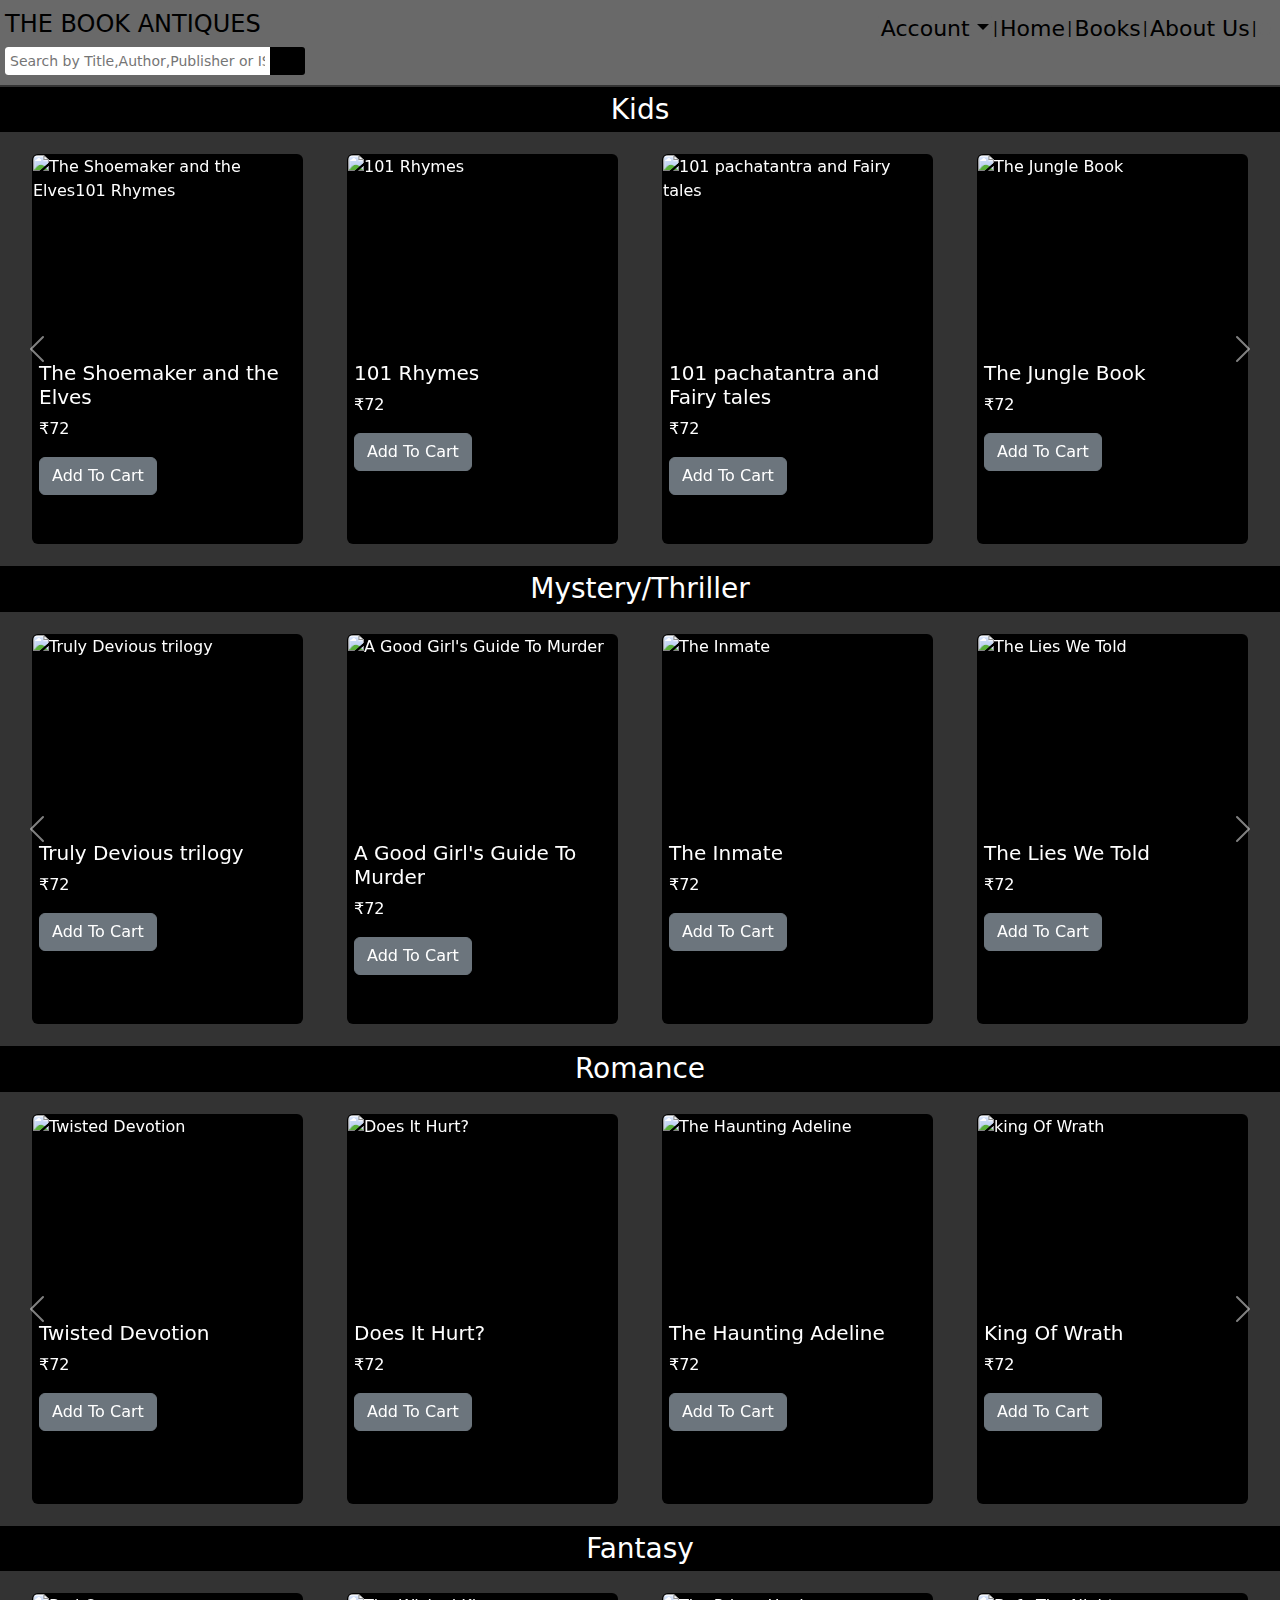
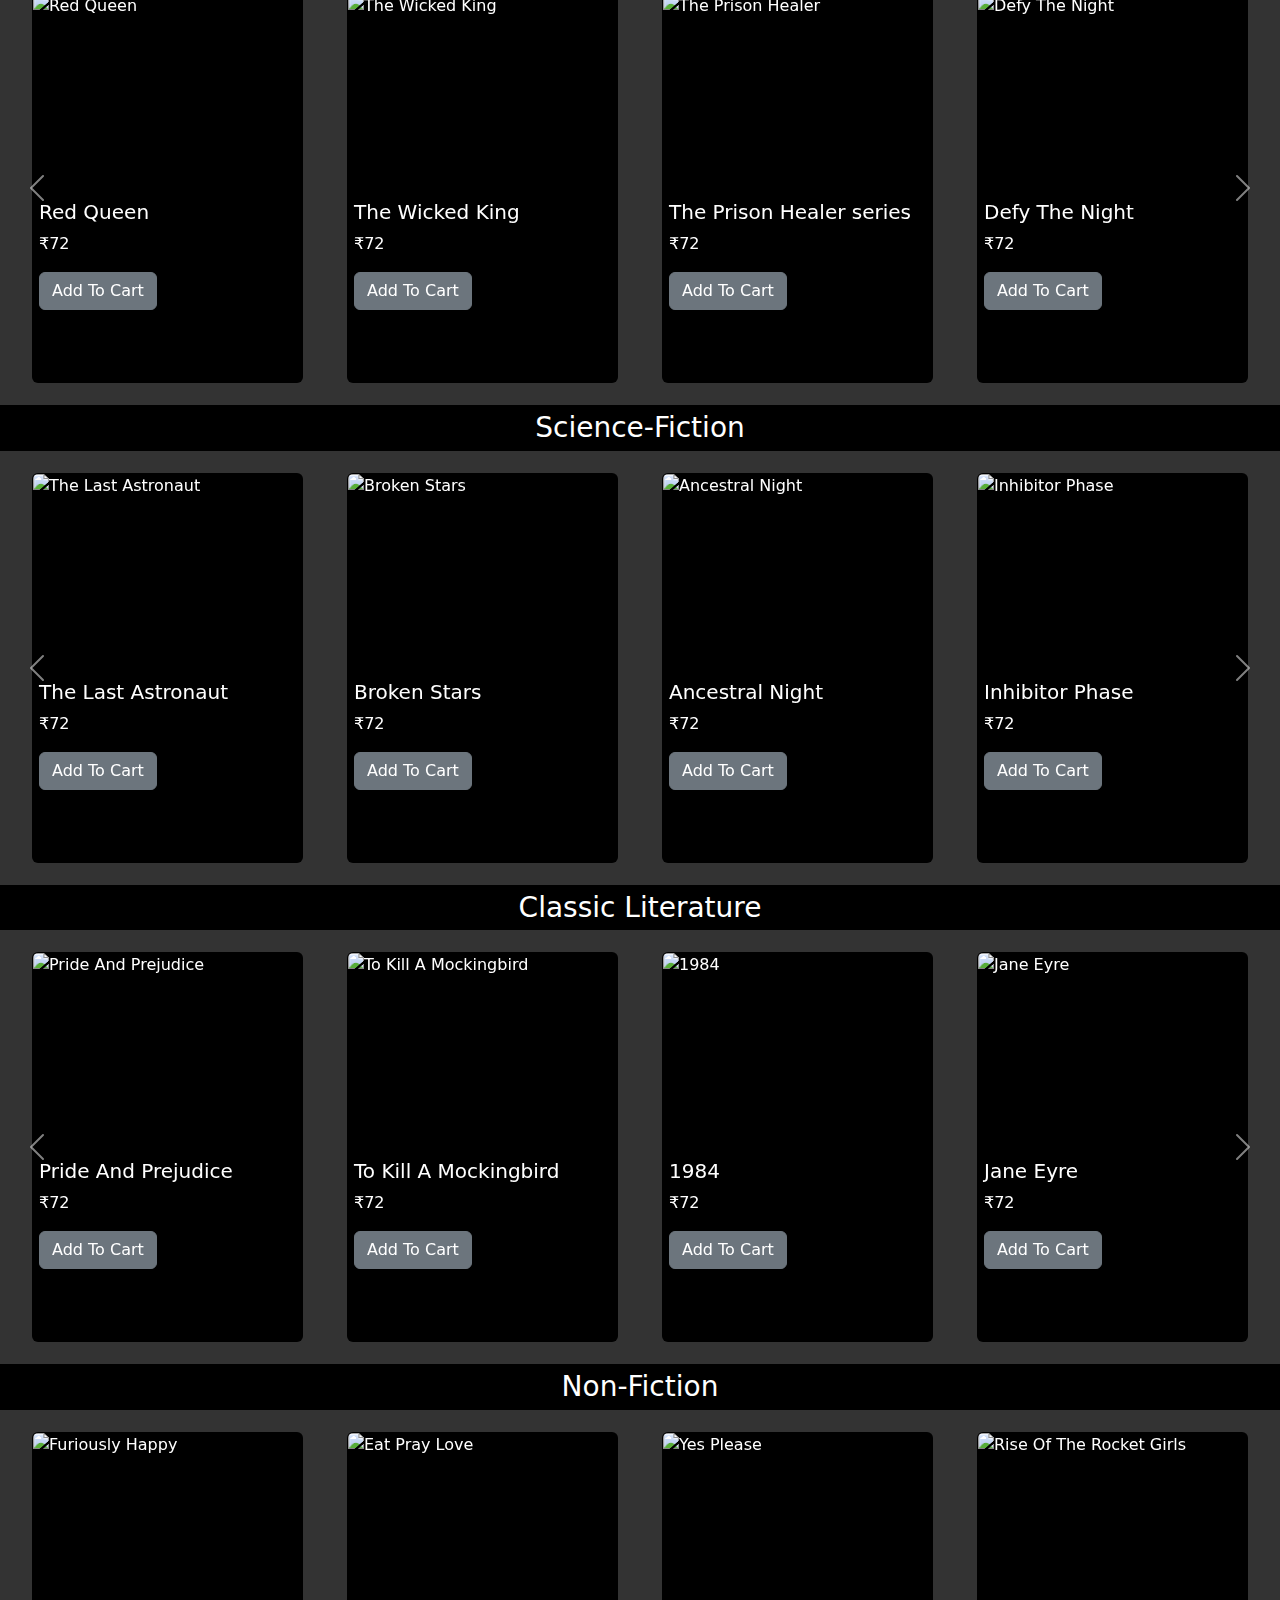
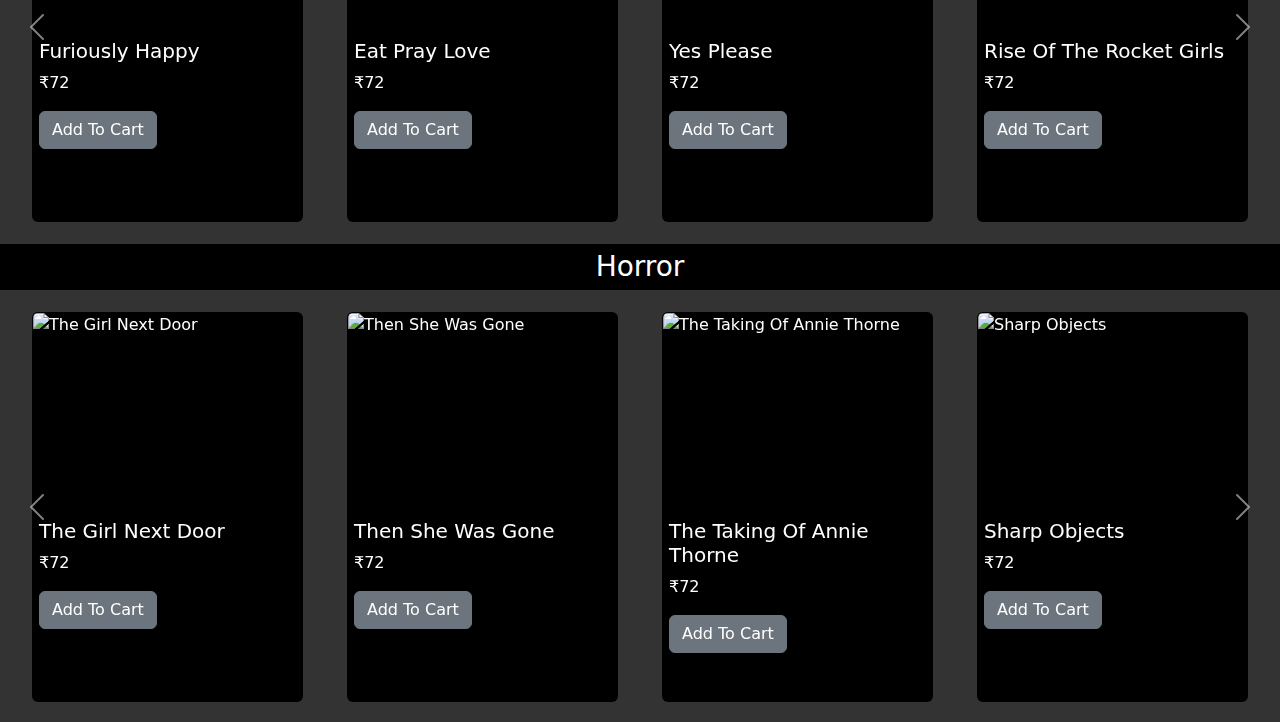
==== Online Bookstore/books.html @ 2b543ba4 "Add files via upload" ====
<!DOCTYPE html>
<html lang="en">

<head>
    <meta charset="UTF-8">
    <meta name="viewport" content="width=device-width, initial-scale=1.0">
    <title>The Book Antiques</title>
    <link href="https://cdn.jsdelivr.net/npm/bootstrap@5.3.3/dist/css/bootstrap.min.css" rel="stylesheet"
        crossorigin="anonymous">
    <link rel="stylesheet" href="https://cdnjs.cloudflare.com/ajax/libs/font-awesome/6.6.0/css/all.min.css"
        integrity="sha512-Kc323vGBEqzTmouAECnVceyQqyqdsSiqLQISBL29aUW4U/M7pSPA/gEUZQqv1cwx4OnYxTxve5UMg5GT6L4JJg=="
        crossorigin="anonymous" referrerpolicy="no-referrer">

    <style>
        body {
            background-color: #333;
        }

        header {
            color: black;
            background: dimgrey;
            padding: 10px 7px 10px 5px;
        }

        nav {
            display: flex;
            justify-content: center;
            align-items: center;
        }

        a {
            text-decoration: none;
            color: black;
            font-size: 22px;
            margin: 0 2px;
        }

        a:hover {
            text-decoration: underline;
        }

        a:active {
            text-decoration: underline;
        }

        .position-relative {
            position: relative;
            background-color: dimgrey;
            color: black;
            border: none;
            font-size: 18px;
            padding: 6px;
        }

        .heading-container {
            display: flex;
            justify-content: space-between;
            align-items: center;
            padding: 0;
        }

        header .searchcomponent {
            display: flex;
            width: 300px;
            height: 28px;
            background-color: black;
            border-radius: 3px;
        }

        .inputbar {
            width: 100%;
            padding: 5px;
            border: none;
            border-top-left-radius: 3px;
            border-bottom-left-radius: 3px;
        }

        .inputbar::placeholder {
            font-size: 14px;
        }

        .search-icon {
            width: 40px;
            font-size: 21px;
            display: flex;
            color: white;
            justify-content: center;
            align-items: center;
        }

        header h1 {
            font-size: 24px;
        }

        .dropdown-toggle {
            background-color: dimgrey;
            color: black;
            font-size: 22px;
            border: none;
            text-decoration: none;
            padding: 0 3px;
            margin-right: 1px;
        }

        .dropdown-toggle::after {
            margin: 0;
        }

        .dropdown-menu {
            background-color: rgb(0, 0, 0);
            color: white;
            --bs-dropdown-link-hover-bg: none;
            --bs-dropdown-link-hover-color: none;
        }

        .dropdown-item {
            color: ivory;
        }

        .card {
            background-color: black;
            color: white;
            height: 390px;
            margin: 10px;
        }

        .card-body {
            padding: 6px;
        }

        .card img {
            object-fit: contain;
            width: 100%;
            height: 200px;
        }

        h1 {
            color: black;
            font-size: 32px;
        }

        h3 {
            padding: 6px;
            color: white;
            margin-top: 2px;
            margin-bottom: 2px;
            background-color: black;
            text-align: center;
        }

        .carousel-inner {
            padding: 10px;
        }

        .carousel-control-prev,
        .carousel-control-next {
            width: 50px;
        }
    </style>
</head>

<body>
    <header>
        <div class="heading-container container-fluid">
            <h1>THE BOOK ANTIQUES</h1>
            <nav>
                <div class="dropdown-center">
                    <button class="btn btn-secondary dropdown-toggle" type="button" data-bs-toggle="dropdown"
                        aria-expanded="false">
                        Account
                    </button>
                    <ul class="dropdown-menu">
                        <li><a class="dropdown-item" href="/account.html">Log In</a></li>
                        <li><a class="dropdown-item" href="signin.html">New here? Sign In</a></li>
                        <hr>
                        <li><a class="dropdown-item" href="#">Your Orders</a></li>
                    </ul>
                </div> |
                <a href="/Index.html">Home</a> |
                <a href="/books.html">Books</a> |
                <a href="/about.html">About Us</a> |
                <div class="cart-container">
                    <a href="/cart.html" class="btn btn-light position-relative">
                        <i class="fa-solid fa-cart-shopping"></i>
                    </a>
                </div>
            </nav>
        </div>

        <div class="searchcomponent">
            <input type="text" placeholder="Search by Title,Author,Publisher or ISBN" id="inputbar" class="inputbar">
            <div class="search-icon" role="button">
                <i class="fa-solid fa-magnifying-glass"></i>
            </div>
        </div>
    </header>
    <h3>Kids</h3>
    <div id="bookCarousel" class="carousel slide container-fluid" data-bs-ride="carousel">
        <div class="carousel-inner">
            <div class="carousel-item active">
                <div class="row">
                    <div class="col">
                        <div class="card">
                            <img src="https://th.bing.com/th?id=OPAC.KJ0CUSYOpmas%2bA474C474&w=220&h=210&c=17&o=5&dpr=1.3&pid=21.1"
                                class="card-img-top" alt="The Shoemaker and the Elves101 Rhymes">
                            <div class="card-body">
                                <h5 class="card-title">The Shoemaker and the Elves</h5>
                                <p class="card-text">₹72</p>
                                <button class="btn btn-secondary add-to-cart" data-id="1"
                                    data-title="The Shoemaker and the Elves" data-price="72">Add To Cart</button>
                            </div>
                        </div>
                    </div>
                    <div class="col">
                        <div class="card">
                            <img src="https://th.bing.com/th?id=OPAC.t8x1GgbOVT7hWQ474C474&w=220&h=210&c=17&o=5&dpr=1.3&pid=21.1"
                                class="card-img-top" alt="101 Rhymes">
                            <div class="card-body">
                                <h5 class="card-title">101 Rhymes</h5>
                                <p class="card-text">₹72</p>
                                <button class="btn btn-secondary add-to-cart" data-id="2" data-title="101 Rhymes"
                                    data-price="72">Add To Cart</button>
                            </div>
                        </div>
                    </div>
                    <div class="col">
                        <div class="card">
                            <img src="https://cdn.fcglcdn.com/brainbees/images/products/583x720/17498613a.webp"
                                class="card-img-top" alt="101 pachatantra and Fairy tales">
                            <div class="card-body">
                                <h5 class="card-title">101 pachatantra and Fairy tales</h5>
                                <p class="card-text">₹72</p>
                                <button class="btn btn-secondary add-to-cart" data-id="3"
                                    data-title="101 pachatantra and Fairy tales" data-price="72">Add To Cart</button>
                            </div>
                        </div>
                    </div>
                    <div class="col">
                        <div class="card">
                            <img src="https://m.media-amazon.com/images/I/811YNmql4jL._AC_UY327_FMwebp_QL65_.jpg"
                                class="card-img-top" alt="The Jungle Book">
                            <div class="card-body">
                                <h5 class="card-title">The Jungle Book</h5>
                                <p class="card-text">₹72</p>
                                <button class="btn btn-secondary add-to-cart" data-id="4" data-title="The Jungle Book"
                                    data-price="72">Add To Cart</button>
                            </div>
                        </div>
                    </div>
                </div>
            </div>

            <div class="carousel-item">
                <div class="row">
                    <div class="col">
                        <div class="card">
                            <img src="https://m.media-amazon.com/images/I/81Te1en1tNL._AC_UY327_FMwebp_QL65_.jpg"
                                class="card-img-top" alt="Alice In Wonderland">
                            <div class="card-body">
                                <h5 class="card-title">Alice In Wonderland</h5>
                                <p class="card-text">₹72</p>
                                <button class="btn btn-secondary add-to-cart" data-id="5"
                                    data-title="Alice In Wonderland" 365 Moral StoriesLittle Red Riding Hood
                                    data-price="72">Add To Cart</button>
                            </div>
                        </div>
                    </div>
                    <div class="col">
                        <div class="card">
                            <img src="https://th.bing.com/th?id=OPAC.wxvET6t8xwpsFA474C474&w=220&h=210&c=17&o=5&dpr=1.3&pid=21.1"
                                class="card-img-top" alt="365 Moral Stories">
                            <div class="card-body">
                                <h5 class="card-title">365 Moral Stories</h5>
                                <p class="card-text">₹72</p>
                                <button class="btn btn-secondary add-to-cart" data-id="6" data-title="365 Moral Stories"
                                    data-price="72">Add To Cart</button>
                            </div>
                        </div>
                    </div>
                    <div class="col">
                        <div class="card">
                            <img src="https://th.bing.com/th?id=OPAC.A2ZvEUPaW6m5QQ474C474&w=220&h=210&c=17&o=5&dpr=1.3&pid=21.1"
                                class="card-img-top" alt="Little Red Riding Hood">
                            <div class="card-body">
                                <h5 class="card-title">Little Red Riding Hood</h5>
                                <p class="card-text">₹72</p>
                                <button class="btn btn-secondary add-to-cart" data-id="7"
                                    data-title="Little Red Riding Hood" data-price="72">Add To Cart</button>
                            </div>
                        </div>
                    </div>
                    <div class="col">
                        <div class="card">
                            <img src="https://images-na.ssl-images-amazon.com/images/S/compressed.photo.goodreads.com/books/1660610013i/61989935.jpg"
                                class="card-img-top" alt="The Secret Garden">
                            <div class="card-body">
                                <h5 class="card-title">The Secret Garden</h5>
                                <p class="card-text">₹72</p>
                                <button class="btn btn-secondary add-to-cart" data-id="8" data-title="The Secret Garden"
                                    data-price="72">Add To Cart</button>
                            </div>
                        </div>
                    </div>
                </div>
            </div>

            <div class="carousel-item">
                <div class="row">
                    <div class="col">
                        <div class="card">
                            <img src="https://m.media-amazon.com/images/I/71Wcm0WWBnS._AC_UY327_FMwebp_QL65_.jpg"
                                class="card-img-top" alt="All Time Favourites ~ Ruskin Bond">
                            <div class="card-body">
                                <h5 class="card-title">All Time Favourites ~ Ruskin Bond</h5>
                                <p class="card-text">₹72</p>
                                <button class="btn btn-secondary add-to-cart" data-id="5"
                                    data-title="All Time Favourites ~ Ruskin Bond" data-price="72">Add To Cart</button>
                            </div>
                        </div>
                    </div>
                    <div class="col">
                        <div class="card">
                            <img src="https://m.media-amazon.com/images/I/61PpqbUQVrL._AC_UY327_FMwebp_QL65_.jpg"
                                class="card-img-top" alt="Famous Tales of Rabindranath Tagore">
                            <div class="card-body">
                                <h5 class="card-title">Famous Tales of Rabindranath Tagore</h5>
                                <p class="card-text">₹72</p>
                                <button class="btn btn-secondary add-to-cart" data-id="6"
                                    data-title="Famous Tales of Rabindranath Tagore" data-price="72">Add To
                                    Cart</button>
                            </div>
                        </div>
                    </div>
                    <div class="col">
                        <div class="card">
                            <img src="https://img1.etsystatic.com/005/0/6512309/il_fullxfull.375564393_phv5.jpg"
                                class="card-img-top" alt="Ali Baba and The Forty Thieves">
                            <div class="card-body">
                                <h5 class="card-title">Ali Baba and The Forty Thieves</h5>
                                <p class="card-text">₹72</p>
                                <button class="btn btn-secondary add-to-cart" data-id="7"
                                    data-title="Ali Baba and The Forty Thieves" data-price="72">Add To Cart</button>
                            </div>
                        </div>
                    </div>
                    <div class="col">
                        <div class="card">
                            <img src="https://dynamic.indigoimages.ca/v1/books/books/0794444377/1.jpg?width=614&maxheight=614&quality=85"
                                class="card-img-top" alt="Aladdin">
                            <div class="card-body">
                                <h5 class="card-title">Aladdin</h5>
                                <p class="card-text">₹72</p>
                                <button class="btn btn-secondary add-to-cart" data-id="8" data-title="Aladdin"
                                    data-price="72">Add To Cart</button>
                            </div>
                        </div>
                    </div>
                </div>
            </div>
            <button class="carousel-control-prev" type="button" data-bs-target="#bookCarousel" data-bs-slide="prev">
                <span class="carousel-control-prev-icon" aria-hidden="true"></span>
                <span class="visually-hidden">Previous</span>
            </button>
            <button class="carousel-control-next" type="button" data-bs-target="#bookCarousel" data-bs-slide="next">
                <span class="carousel-control-next-icon" aria-hidden="true"></span>
                <span class="visually-hidden">Next</span>
            </button>
        </div>
    </div>

    <h3>Mystery/Thriller</h3>
    <div id="bookCarousel-2" class="carousel slide container-fluid" data-bs-ride="carousel">
        <div class="carousel-inner">
            <div class="carousel-item active">
                <div class="row">
                    <div class="col">
                        <div class="card">
                            <img src="https://i5.walmartimages.com/asr/c25f92ba-28f0-49d9-add7-ea1d2abf756e.16d0785869dd1954cbc0fd6968c1d607.jpeg"
                                class="card-img-top" alt="Truly Devious trilogy">
                            <div class="card-body">
                                <h5 class="card-title">Truly Devious trilogy</h5>
                                <p class="card-text">₹72</p>
                                <button class="btn btn-secondary add-to-cart" data-id="1"
                                    data-title="Truly Devious trilogy" data-price="72">Add To Cart</button>
                            </div>
                        </div>
                    </div>
                    <div class="col">
                        <div class="card">
                            <img src="https://i.ebayimg.com/images/g/g2UAAOSwZmhiamEG/s-l1600.jpg" class="card-img-top"
                                alt="A Good Girl's Guide To Murder">
                            <div class="card-body">
                                <h5 class="card-title">A Good Girl's Guide To Murder</h5>
                                <p class="card-text">₹72</p>
                                <button class="btn btn-secondary add-to-cart" data-id="2"
                                    data-title="A Good Girl's Guide to Murder" data-price="72">Add To Cart</button>
                            </div>
                        </div>
                    </div>
                    <div class="col">
                        <div class="card">
                            <img src="https://img1.od-cdn.com/ImageType-100/2343-1/%7B571561CA-E476-4B98-AEBA-E59575A34918%7DIMG100.JPG"
                                class="card-img-top" alt="The Inmate">
                            <div class="card-body">
                                <h5 class="card-title">The Inmate</h5>
                                <p class="card-text">₹72</p>
                                <button class="btn btn-secondary add-to-cart" data-id="3" data-title="The Inmate"
                                    data-price="72">Add To Cart</button>
                            </div>
                        </div>
                    </div>
                    <div class="col">
                        <div class="card">
                            <img src="https://m.media-amazon.com/images/I/415a2TwFvvL.jpg" class="card-img-top"
                                alt="The Lies We Told">
                            <div class="card-body">
                                <h5 class="card-title">The Lies We Told</h5>
                                <p class="card-text">₹72</p>
                                <button class="btn btn-secondary add-to-cart" data-id="4" data-title="The Lies We Told"
                                    data-price="72">Add To Cart</button>
                            </div>
                        </div>
                    </div>
                </div>
            </div>

            <div class="carousel-item">
                <div class="row">
                    <div class="col">
                        <div class="card">
                            <img src="https://th.bing.com/th/id/OIP.voJTbiksSJE896yXzwZ7KwHaLL?rs=1&pid=ImgDetMain"
                                class="card-img-top" alt="Lock Every Door">
                            <div class="card-body">
                                <h5 class="card-title">Lock Every Door</h5>
                                <p class="card-text">₹72</p>
                                <button class="btn btn-secondary add-to-cart" data-id="5" data-title="Lock Every Door"
                                    365 Moral StoriesLittle Red Riding Hood data-price="72">Add To Cart</button>
                            </div>
                        </div>
                    </div>
                    <div class="col">
                        <div class="card">
                            <img src="https://dynamic.indigoimages.ca/v1/books/books/0593183185/1.jpg?width=614&maxheight=614&quality=85"
                                class="card-img-top" alt="Survive The Night">
                            <div class="card-body">
                                <h5 class="card-title">Survive The Night</h5>
                                <p class="card-text">₹72</p>
                                <button class="btn btn-secondary add-to-cart" data-id="6" data-title="Survive The Night"
                                    data-price="72">Add To Cart</button>
                            </div>
                        </div>
                    </div>
                    <div class="col">
                        <div class="card">
                            <img src="https://img1.od-cdn.com/ImageType-100/1191-1/%7BC80114AE-A6FC-45EB-9A5A-F0ECA169586C%7DIMG100.JPG"
                                class="card-img-top" alt="The House Across The Lake">
                            <div class="card-body">
                                <h5 class="card-title">The House Across The Lake</h5>
                                <p class="card-text">₹72</p>
                                <button class="btn btn-secondary add-to-cart" data-id="7"
                                    data-title="The House Across The Lake" data-price="72">Add To Cart</button>
                            </div>
                        </div>
                    </div>
                    <div class="col">
                        <div class="card">
                            <img src="https://images3.penguinrandomhouse.com/cover/9780399545924" class="card-img-top"
                                alt="The Companion">
                            <div class="card-body">
                                <h5 class="card-title">The Companion</h5>
                                <p class="card-text">₹72</p>
                                <button class="btn btn-secondary add-to-cart" data-id="8" data-title="The Companion"
                                    data-price="72">Add To Cart</button>
                            </div>
                        </div>
                    </div>
                </div>
            </div>

            <div class="carousel-item">
                <div class="row">
                    <div class="col">
                        <div class="card">
                            <img src="https://images-na.ssl-images-amazon.com/images/S/compressed.photo.goodreads.com/books/1690077068i/141236527.jpg"
                                class="card-img-top" alt="The Stranger in Her House">
                            <div class="card-body">
                                <h5 class="card-title">The Stranger In Her House</h5>
                                <p class="card-text">₹72</p>
                                <button class="btn btn-secondary add-to-cart" data-id="5"
                                    data-title="The Stranger in Her House" data-price="72">Add To Cart</button>
                            </div>
                        </div>
                    </div>
                    <div class="col">
                        <div class="card">
                            <img src="https://img1.od-cdn.com/ImageType-100/5054-1/%7B378D229C-FF79-41BD-8BBC-B022E62B548F%7DIMG100.JPG"
                                class="card-img-top" alt="None Of This Is True">
                            <div class="card-body">
                                <h5 class="card-title">None Of This Is True</h5>
                                <p class="card-text">₹72</p>
                                <button class="btn btn-secondary add-to-cart" data-id="6"
                                    data-title="None Of This Is True" data-price="72">Add To
                                    Cart</button>
                            </div>
                        </div>
                    </div>
                    <div class="col">
                        <div class="card">
                            <img src="https://m.media-amazon.com/images/I/81cVdUnn62L._SL1500_.jpg" class="card-img-top"
                                alt="The Kind Worth Killing">
                            <div class="card-body">
                                <h5 class="card-title">The Kind Worth Killing</h5>
                                <p class="card-text">₹72</p>
                                <button class="btn btn-secondary add-to-cart" data-id="7"
                                    data-title="The Kind Worth Killing" data-price="72">Add To Cart</button>
                            </div>
                        </div>
                    </div>
                    <div class="col">
                        <div class="card">
                            <img src="https://images-na.ssl-images-amazon.com/images/S/compressed.photo.goodreads.com/books/1650843418i/59316367.jpg"
                                class="card-img-top" alt="Look Closer">
                            <div class="card-body">
                                <h5 class="card-title">Look Closer</h5>
                                <p class="card-text">₹72</p>
                                <button class="btn btn-secondary add-to-cart" data-id="8" data-title="Look Closer"
                                    data-price="72">Add To Cart</button>
                            </div>
                        </div>
                    </div>
                </div>
            </div>
            <button class="carousel-control-prev" type="button" data-bs-target="#bookCarousel-2" data-bs-slide="prev">
                <span class="carousel-control-prev-icon" aria-hidden="true"></span>
                <span class="visually-hidden">Previous</span>
            </button>
            <button class="carousel-control-next" type="button" data-bs-target="#bookCarousel-2" data-bs-slide="next">
                <span class="carousel-control-next-icon" aria-hidden="true"></span>
                <span class="visually-hidden">Next</span>
            </button>
        </div>
    </div>

    <h3>Romance</h3>
    <div id="bookCarousel-3" class="carousel slide container-fluid" data-bs-ride="carousel">
        <div class="carousel-inner">
            <div class="carousel-item active">
                <div class="row">
                    <div class="col">
                        <div class="card">
                            <img src="https://m.media-amazon.com/images/I/51URhXfD6lL.jpg" class="card-img-top"
                                alt="Twisted Devotion">
                            <div class="card-body">
                                <h5 class="card-title">Twisted Devotion</h5>
                                <p class="card-text">₹72</p>
                                <button class="btn btn-secondary add-to-cart" data-id="1" data-title="Twisted Devotion"
                                    data-price="72">Add To Cart</button>
                            </div>
                        </div>
                    </div>
                    <div class="col">
                        <div class="card">
                            <img src="https://images-na.ssl-images-amazon.com/images/S/compressed.photo.goodreads.com/books/1655247714i/60034351.jpg"
                                class="card-img-top" alt="Does It Hurt?">
                            <div class="card-body">
                                <h5 class="card-title">Does It Hurt?</h5>
                                <p class="card-text">₹72</p>
                                <button class="btn btn-secondary add-to-cart" data-id="2" data-title="Does It Hurt?"
                                    data-price="72">Add To Cart</button>
                            </div>
                        </div>
                    </div>
                    <div class="col">
                        <div class="card">
                            <img src="https://images-na.ssl-images-amazon.com/images/S/compressed.photo.goodreads.com/books/1628900532i/58763686.jpg"
                                class="card-img-top" alt="The Haunting Adeline">
                            <div class="card-body">
                                <h5 class="card-title">The Haunting Adeline</h5>
                                <p class="card-text">₹72</p>
                                <button class="btn btn-secondary add-to-cart" data-id="3"
                                    data-title="The Haunting Adeline" data-price="72">Add To Cart</button>
                            </div>
                        </div>
                    </div>
                    <div class="col">
                        <div class="card">
                            <img src="https://covers.shakespeareandcompany.com/97803494/9780349436326.jpg"
                                class="card-img-top" alt="king Of Wrath">
                            <div class="card-body">
                                <h5 class="card-title">King Of Wrath</h5>
                                <p class="card-text">₹72</p>
                                <button class="btn btn-secondary add-to-cart" data-id="4" data-title="king Of Wrath"
                                    data-price="72">Add To Cart</button>
                            </div>
                        </div>
                    </div>
                </div>
            </div>

            <div class="carousel-item">
                <div class="row">
                    <div class="col">
                        <div class="card">
                            <img src="https://m.media-amazon.com/images/I/71Vhx97uOCL._AC_UF1000,1000_QL80_.jpg"
                                class="card-img-top" alt="The Twisted Series">
                            <div class="card-body">
                                <h5 class="card-title">The Twisted Series</h5>
                                <p class="card-text">₹72</p>
                                <button class="btn btn-secondary add-to-cart" data-id="5"
                                    data-title="The Twisted Series" data-price="72">Add To Cart</button>
                            </div>
                        </div>
                    </div>
                    <div class="col">
                        <div class="card">
                            <img src="https://m.media-amazon.com/images/I/71Bd3T57cKL._AC_UF894,1000_QL80_.jpg"
                                class="card-img-top" alt="The Ritual">
                            <div class="card-body">
                                <h5 class="card-title">The Ritual</h5>
                                <p class="card-text">₹72</p>
                                <button class="btn btn-secondary add-to-cart" data-id="6" data-title="The Ritual"
                                    data-price="72">Add To Cart</button>
                            </div>
                        </div>
                    </div>
                    <div class="col">
                        <div class="card">
                            <img src="https://images-na.ssl-images-amazon.com/images/S/compressed.photo.goodreads.com/books/1682773027i/141275671.jpg"
                                class="card-img-top" alt="The Throne Of Broken Gods">
                            <div class="card-body">
                                <h5 class="card-title">The Throne Of Broken Gods</h5>
                                <p class="card-text">₹72</p>
                                <button class="btn btn-secondary add-to-cart" data-id="7"
                                    data-title="The Throne Of Broken Gods" data-price="72">Add To Cart</button>
                            </div>
                        </div>
                    </div>
                    <div class="col">
                        <div class="card">
                            <img src="https://images-na.ssl-images-amazon.com/images/S/compressed.photo.goodreads.com/books/1576459099l/52871061.jpg"
                                class="card-img-top" alt="The Predator">
                            <div class="card-body">
                                <h5 class="card-title">The Predator</h5>
                                <p class="card-text">₹72</p>
                                <button class="btn btn-secondary add-to-cart" data-id="8" data-title="The Predator"
                                    data-price="72">Add To Cart</button>
                            </div>
                        </div>
                    </div>
                </div>
            </div>

            <div class="carousel-item">
                <div class="row">
                    <div class="col">
                        <div class="card">
                            <img src="https://d28hgpri8am2if.cloudfront.net/book_images/onix/cvr9781501110368/it-ends-with-us-9781501110368_hr.jpg"
                                class="card-img-top" alt="It Ends With Us">
                            <div class="card-body">
                                <h5 class="card-title">It Ends With Us</h5>
                                <p class="card-text">₹72</p>
                                <button class="btn btn-secondary add-to-cart" data-id="5" data-title="It Ends With Us"
                                    data-price="72">Add To Cart</button>
                            </div>
                        </div>
                    </div>
                    <div class="col">
                        <div class="card">
                            <img src="https://m.media-amazon.com/images/I/617tqIGzgLL._SL1500_.jpg" class="card-img-top"
                                alt="My Fault trilogy">
                            <div class="card-body">
                                <h5 class="card-title">My Fault trilogy</h5>
                                <p class="card-text">₹72</p>
                                <button class="btn btn-secondary add-to-cart" data-id="6" data-title="My Fault trilogy"
                                    data-price="72">Add To
                                    Cart</button>
                            </div>
                        </div>
                    </div>
                    <div class="col">
                        <div class="card">
                            <img src="https://natashaisabookjunkie.com/wp-content/uploads/corrupt_new.jpg"
                                class="card-img-top" alt="Corrupt">
                            <div class="card-body">
                                <h5 class="card-title">Corrupt</h5>
                                <p class="card-text">₹72</p>
                                <button class="btn btn-secondary add-to-cart" data-id="7" data-title="Corrupt"
                                    data-price="72">Add To Cart</button>
                            </div>
                        </div>
                    </div>
                    <div class="col">
                        <div class="card">
                            <img src="https://th.bing.com/th/id/R.50f06c7f6322f89fe54029e9ab76144a?rik=hTxMLGyesSaZsg&riu=http%3a%2f%2fprodimage.images-bn.com%2fpimages%2f9798389077133_p0_v1_s1200x630.jpg&ehk=IACDOMusnZobf%2b89abAaZXRpPqsK7AQU%2b%2ftYzfl3g1w%3d&risl=&pid=ImgRaw&r=0"
                                class="card-img-top" alt="Bloody Pledge">
                            <div class="card-body">
                                <h5 class="card-title">Bloody Pledge</h5>
                                <p class="card-text">₹72</p>
                                <button class="btn btn-secondary add-to-cart" data-id="8" data-title="Bloody Pledge"
                                    data-price="72">Add To Cart</button>
                            </div>
                        </div>
                    </div>
                </div>
            </div>
            <button class="carousel-control-prev" type="button" data-bs-target="#bookCarousel-3" data-bs-slide="prev">
                <span class="carousel-control-prev-icon" aria-hidden="true"></span>
                <span class="visually-hidden">Previous</span>
            </button>
            <button class="carousel-control-next" type="button" data-bs-target="#bookCarousel-3" data-bs-slide="next">
                <span class="carousel-control-next-icon" aria-hidden="true"></span>
                <span class="visually-hidden">Next</span>
            </button>
        </div>
    </div>

    <h3>Fantasy</h3>
    <div id="bookCarousel-4" class="carousel slide container-fluid" data-bs-ride="carousel">
        <div class="carousel-inner">
            <div class="carousel-item active">
                <div class="row">
                    <div class="col">
                        <div class="card">
                            <img src="https://images-na.ssl-images-amazon.com/images/S/compressed.photo.goodreads.com/books/1449778912i/22328546.jpg"
                                class="card-img-top" alt="Red Queen">
                            <div class="card-body">
                                <h5 class="card-title">Red Queen</h5>
                                <p class="card-text">₹72</p>
                                <button class="btn btn-secondary add-to-cart" data-id="1" data-title="Red Queen"
                                    data-price="72">Add To Cart</button>
                            </div>
                        </div>
                    </div>
                    <div class="col">
                        <div class="card">
                            <img src="https://th.bing.com/th/id/OIP.4ChFBT14kucWgHUlzR6m6AHaLH?rs=1&pid=ImgDetMain"
                                class="card-img-top" alt="The Wicked King">
                            <div class="card-body">
                                <h5 class="card-title">The Wicked King</h5>
                                <p class="card-text">₹72</p>
                                <button class="btn btn-secondary add-to-cart" data-id="2" data-title="The Wicked King"
                                    data-price="72">Add To Cart</button>
                            </div>
                        </div>
                    </div>
                    <div class="col">
                        <div class="card">
                            <img src="https://th.bing.com/th/id/OIP.wmg7ilr4xYDGQLeT93NfYwHaLL?rs=1&pid=ImgDetMain"
                                class="card-img-top" alt="The Prison Healer">
                            <div class="card-body">
                                <h5 class="card-title">The Prison Healer series</h5>
                                <p class="card-text">₹72</p>
                                <button class="btn btn-secondary add-to-cart" data-id="3" data-title="The Prison Healer"
                                    data-price="72">Add To Cart</button>
                            </div>
                        </div>
                    </div>
                    <div class="col">
                        <div class="card">
                            <img src="https://oaklandpostonline.com/wp-content/uploads/2021/10/defy-the-night.jpg"
                                class="card-img-top" alt="Defy The Night">
                            <div class="card-body">
                                <h5 class="card-title">Defy The Night</h5>
                                <p class="card-text">₹72</p>
                                <button class="btn btn-secondary add-to-cart" data-id="4" data-title="Defy The Night"
                                    data-price="72">Add To Cart</button>
                            </div>
                        </div>
                    </div>
                </div>
            </div>

            <div class="carousel-item">
                <div class="row">
                    <div class="col">
                        <div class="card">
                            <img src="https://th.bing.com/th/id/OIP.crBpFOcJgOkBItGpByZO7QAAAA?rs=1&pid=ImgDetMain"
                                class="card-img-top" alt="Restore Me">
                            <div class="card-body">
                                <h5 class="card-title">Restore Me</h5>
                                <p class="card-text">₹72</p>
                                <button class="btn btn-secondary add-to-cart" data-id="5" data-title="Restore Me"
                                    data-price="72">Add To Cart</button>
                            </div>
                        </div>
                    </div>
                    <div class="col">
                        <div class="card">
                            <img src="https://th.bing.com/th/id/OIP.E-I77AORFp5S_Mf-alCdEAHaLG?rs=1&pid=ImgDetMain"
                                class="card-img-top" alt="Fourth Wing">
                            <div class="card-body">
                                <h5 class="card-title">Fourth Wing</h5>
                                <p class="card-text">₹72</p>
                                <button class="btn btn-secondary add-to-cart" data-id="6" data-title="Fourth Wing"
                                    data-price="72">Add To Cart</button>
                            </div>
                        </div>
                    </div>
                    <div class="col">
                        <div class="card">
                            <img src="https://1.bp.blogspot.com/-5AibhlT2b08/WmvhCGVW5TI/AAAAAAAAEwU/XDuwHjGi28MP1nfHEKsUeYjbyEcJAiEfwCLcBGAs/s1600/caraval-cover.jpeg"
                                class="card-img-top" alt="Caraval">
                            <div class="card-body">
                                <h5 class="card-title">Caraval</h5>
                                <p class="card-text">₹72</p>
                                <button class="btn btn-secondary add-to-cart" data-id="7" data-title="Caraval"
                                    data-price="72">Add To Cart</button>
                            </div>
                        </div>
                    </div>
                    <div class="col">
                        <div class="card">
                            <img src="https://th.bing.com/th/id/OIP.J2I4Z7iP4Mj3SK-nchhofwHaLZ?rs=1&pid=ImgDetMain"
                                class="card-img-top" alt="Once Upon A Broken Heart">
                            <div class="card-body">
                                <h5 class="card-title">Once Upon A Broken Heart</h5>
                                <p class="card-text">₹72</p>
                                <button class="btn btn-secondary add-to-cart" data-id="8"
                                    data-title="Once Upon A Broken Heart" data-price="72">Add To Cart</button>
                            </div>
                        </div>
                    </div>
                </div>
            </div>

            <div class="carousel-item">
                <div class="row">
                    <div class="col">
                        <div class="card">
                            <img src="https://m.media-amazon.com/images/I/71T8peQ7IkL._SL1360_.jpg" class="card-img-top"
                                alt="Heart Of Broken Fate">
                            <div class="card-body">
                                <h5 class="card-title">Heart Of Broken Fate</h5>
                                <p class="card-text">₹72</p>
                                <button class="btn btn-secondary add-to-cart" data-id="5"
                                    data-title="Heart Of Broken Fate" data-price="72">Add To Cart</button>
                            </div>
                        </div>
                    </div>
                    <div class="col">
                        <div class="card">
                            <img src="https://1.bp.blogspot.com/-T96wv5K_NfA/X5Pz_Cbwe5I/AAAAAAAASu8/QT5SLcJcPOgScmu4eQqhprobEkU5ENiZgCLcBGAsYHQ/s2775/9781529350456.jpg"
                                class="card-img-top" alt="Kingdom Of The Wicked">
                            <div class="card-body">
                                <h5 class="card-title">Kingdom Of The Wicked</h5>
                                <p class="card-text">₹72</p>
                                <button class="btn btn-secondary add-to-cart" data-id="6"
                                    data-title="Kingdom Of The Wicked" data-price="72">Add To
                                    Cart</button>
                            </div>
                        </div>
                    </div>
                    <div class="col">
                        <div class="card">
                            <img src="https://cdn.dc5.ro/img-prod/196121256-0.jpeg" class="card-img-top"
                                alt="Kingdom Of Ash">
                            <div class="card-body">
                                <h5 class="card-title">Kingdom Of Ash</h5>
                                <p class="card-text">₹72</p>
                                <button class="btn btn-secondary add-to-cart" data-id="7" data-title="Kingdom Of Ash"
                                    data-price="72">Add To Cart</button>
                            </div>
                        </div>
                    </div>
                    <div class="col">
                        <div class="card">
                            <img src="https://images-na.ssl-images-amazon.com/images/S/compressed.photo.goodreads.com/books/1686658900i/64413093.jpg"
                                class="card-img-top" alt="The City Of Stardust">
                            <div class="card-body">
                                <h5 class="card-title">The City Of Stardust</h5>
                                <p class="card-text">₹72</p>
                                <button class="btn btn-secondary add-to-cart" data-id="8"
                                    data-title="The City Of Stardust" data-price="72">Add To Cart</button>
                            </div>
                        </div>
                    </div>
                </div>
            </div>
            <button class="carousel-control-prev" type="button" data-bs-target="#bookCarousel-4" data-bs-slide="prev">
                <span class="carousel-control-prev-icon" aria-hidden="true"></span>
                <span class="visually-hidden">Previous</span>
            </button>
            <button class="carousel-control-next" type="button" data-bs-target="#bookCarousel-4" data-bs-slide="next">
                <span class="carousel-control-next-icon" aria-hidden="true"></span>
                <span class="visually-hidden">Next</span>
            </button>
        </div>
    </div>

    <h3>Science-Fiction</h3>
    <div id="bookCarousel-5" class="carousel slide container-fluid" data-bs-ride="carousel">
        <div class="carousel-inner">
            <div class="carousel-item active">
                <div class="row">
                    <div class="col">
                        <div class="card">
                            <img src="https://www.hachettebookgroup.com/wp-content/uploads/2018/11/9780316419550.jpg?fit=437%2C675"
                                class="card-img-top" alt="The Last Astronaut">
                            <div class="card-body">
                                <h5 class="card-title">The Last Astronaut</h5>
                                <p class="card-text">₹72</p>
                                <button class="btn btn-secondary add-to-cart" data-id="1"
                                    data-title="The Last Astronaut" data-price="72">Add To Cart</button>
                            </div>
                        </div>
                    </div>
                    <div class="col">
                        <div class="card">
                            <img src="https://th.bing.com/th/id/OIP.pT8iBgM8VVMGJkhe1qdFEAHaLc?rs=1&pid=ImgDetMain"
                                class="card-img-top" alt="Broken Stars">
                            <div class="card-body">
                                <h5 class="card-title">Broken Stars</h5>
                                <p class="card-text">₹72</p>
                                <button class="btn btn-secondary add-to-cart" data-id="2" data-title="Broken Stars"
                                    data-price="72">Add To Cart</button>
                            </div>
                        </div>
                    </div>
                    <div class="col">
                        <div class="card">
                            <img src="https://th.bing.com/th/id/OIP.pU7qlAEZPJ_Qvfig7VmG0gHaLH?rs=1&pid=ImgDetMain"
                                class="card-img-top" alt="Ancestral Night">
                            <div class="card-body">
                                <h5 class="card-title">Ancestral Night</h5>
                                <p class="card-text">₹72</p>
                                <button class="btn btn-secondary add-to-cart" data-id="3" data-title="Ancestral Night"
                                    data-price="72">Add To Cart</button>
                            </div>
                        </div>
                    </div>
                    <div class="col">
                        <div class="card">
                            <img src="https://www.orbitbooks.net/wp-content/uploads/2020/11/SA-InhibitorPhase-Final-scaled.jpg"
                                class="card-img-top" alt="Inhibitor Phase">
                            <div class="card-body">
                                <h5 class="card-title">Inhibitor Phase</h5>
                                <p class="card-text">₹72</p>
                                <button class="btn btn-secondary add-to-cart" data-id="4" data-title="Inhibitor Phase"
                                    data-price="72">Add To Cart</button>
                            </div>
                        </div>
                    </div>
                </div>
            </div>

            <div class="carousel-item">
                <div class="row">
                    <div class="col">
                        <div class="card">
                            <img src="https://sanfranciscobookreview.com/wp-content/uploads/destroyer_of_light.jpg"
                                class="card-img-top" alt="Stolen Earth">
                            <div class="card-body">
                                <h5 class="card-title">Stolen Earth</h5>
                                <p class="card-text">₹72</p>
                                <button class="btn btn-secondary add-to-cart" data-id="5" data-title="Stolen Earth"
                                    data-price="72">Add To Cart</button>
                            </div>
                        </div>
                    </div>
                    <div class="col">
                        <div class="card">
                            <img src="https://sanfranciscobookreview.com/wp-content/uploads/destroyer_of_light.jpg"
                                class="card-img-top" alt="Destroyer Of Light">
                            <div class="card-body">
                                <h5 class="card-title">Destroyer Of Light</h5>
                                <p class="card-text">₹72</p>
                                <button class="btn btn-secondary add-to-cart" data-id="6"
                                    data-title="Destroyer Of Light" data-price="72">Add To Cart</button>
                            </div>
                        </div>
                    </div>
                    <div class="col">
                        <div class="card">
                            <img src="https://cdn.magzter.com/1387349878/1638359498/articles/61bc213eb1f4c/FORGING-A-NIGHTMARE.jpg"
                                class="card-img-top" alt="Forging A Nightmare">
                            <div class="card-body">
                                <h5 class="card-title">Forging A Nightmare</h5>
                                <p class="card-text">₹72</p>
                                <button class="btn btn-secondary add-to-cart" data-id="7"
                                    data-title="Forging A Nightmare" data-price="72">Add To Cart</button>
                            </div>
                        </div>
                    </div>
                    <div class="col">
                        <div class="card">
                            <img src="https://mpd-biblio-covers.imgix.net/9780765363442.jpg" class="card-img-top"
                                alt="The God Is Not Willing">
                            <div class="card-body">
                                <h5 class="card-title">The God Is Not Willing</h5>
                                <p class="card-text">₹72</p>
                                <button class="btn btn-secondary add-to-cart" data-id="8"
                                    data-title="The God Is Not Willing" data-price="72">Add To Cart</button>
                            </div>
                        </div>
                    </div>
                </div>
            </div>

            <div class="carousel-item">
                <div class="row">
                    <div class="col">
                        <div class="card">
                            <img src="https://images-na.ssl-images-amazon.com/images/S/compressed.photo.goodreads.com/books/1617258542i/18952403.jpg"
                                class="card-img-top" alt="The Veiled Throne">
                            <div class="card-body">
                                <h5 class="card-title">The Veiled Throne</h5>
                                <p class="card-text">₹72</p>
                                <button class="btn btn-secondary add-to-cart" data-id="5" data-title="The Veiled Throne"
                                    data-price="72">Add To Cart</button>
                            </div>
                        </div>
                    </div>
                    <div class="col">
                        <div class="card">
                            <img src="https://th.bing.com/th/id/OIP.8_5A1JcX7FdPFfX0wodE9AAAAA?w=331&h=500&rs=1&pid=ImgDetMain"
                                class="card-img-top" alt="Briar Heart">
                            <div class="card-body">
                                <h5 class="card-title">Briar Heart</h5>
                                <p class="card-text">₹72</p>
                                <button class="btn btn-secondary add-to-cart" data-id="6" data-title="Briar Heart"
                                    data-price="72">Add To Cart</button>
                            </div>
                        </div>
                    </div>
                    <div class="col">
                        <div class="card">
                            <img src="https://images-na.ssl-images-amazon.com/images/S/compressed.photo.goodreads.com/books/1667530288i/63216684.jpg"
                                class="card-img-top" alt="Beasts Of Prey">
                            <div class="card-body">
                                <h5 class="card-title">Beasts Of Prey</h5>
                                <p class="card-text">₹72</p>
                                <button class="btn btn-secondary add-to-cart" data-id="7" data-title="Beasts Of Prey"
                                    data-price="72">Add To Cart</button>
                            </div>
                        </div>
                    </div>
                    <div class="col">
                        <div class="card">
                            <img src="https://images-na.ssl-images-amazon.com/images/S/compressed.photo.goodreads.com/books/1686658900i/64413093.jpg"
                                class="card-img-top" alt="The City Of Stardust">
                            <div class="card-body">
                                <h5 class="card-title">The City Of Stardust</h5>
                                <p class="card-text">₹72</p>
                                <button class="btn btn-secondary add-to-cart" data-id="8"
                                    data-title="The City Of Stardust" data-price="72">Add To Cart</button>
                            </div>
                        </div>
                    </div>
                </div>
            </div>
            <button class="carousel-control-prev" type="button" data-bs-target="#bookCarousel-5" data-bs-slide="prev">
                <span class="carousel-control-prev-icon" aria-hidden="true"></span>
                <span class="visually-hidden">Previous</span>
            </button>
            <button class="carousel-control-next" type="button" data-bs-target="#bookCarousel-5" data-bs-slide="next">
                <span class="carousel-control-next-icon" aria-hidden="true"></span>
                <span class="visually-hidden">Next</span>
            </button>
        </div>
    </div>

    <h3>Classic Literature</h3>
    <div id="bookCarousel-6" class="carousel slide container-fluid" data-bs-ride="carousel">
        <div class="carousel-inner">
            <div class="carousel-item active">
                <div class="row">
                    <div class="col">
                        <div class="card">
                            <img src="https://th.bing.com/th/id/OIP.wcZjPkH4FZD5QYi_2kfxxAHaLS?rs=1&pid=ImgDetMain"
                                class="card-img-top" alt="Pride And Prejudice">
                            <div class="card-body">
                                <h5 class="card-title">Pride And Prejudice</h5>
                                <p class="card-text">₹72</p>
                                <button class="btn btn-secondary add-to-cart" data-id="1"
                                    data-title="Pride And Prejudice" data-price="72">Add To Cart</button>
                            </div>
                        </div>
                    </div>
                    <div class="col">
                        <div class="card">
                            <img src="https://th.bing.com/th/id/OIP.e90rU3ca5fIha1ZXnwiZ3AHaL-?rs=1&pid=ImgDetMain"
                                class="card-img-top" alt="To Kill A Mockingbird">
                            <div class="card-body">
                                <h5 class="card-title">To Kill A Mockingbird</h5>
                                <p class="card-text">₹72</p>
                                <button class="btn btn-secondary add-to-cart" data-id="2"
                                    data-title="To Kill A Mockingbird" data-price="72">Add To Cart</button>
                            </div>
                        </div>
                    </div>
                    <div class="col">
                        <div class="card">
                            <img src="https://th.bing.com/th/id/OIP.g_ruYs50O9RO44w1p_1ISAHaLR?rs=1&pid=ImgDetMain"
                                class="card-img-top" alt="1984">
                            <div class="card-body">
                                <h5 class="card-title">1984</h5>
                                <p class="card-text">₹72</p>
                                <button class="btn btn-secondary add-to-cart" data-id="3" data-title="1984"
                                    data-price="72">Add To Cart</button>
                            </div>
                        </div>
                    </div>
                    <div class="col">
                        <div class="card">
                            <img src="https://th.bing.com/th/id/OIP.rMdKTRfMISY_34TjI_P0VQHaJ3?rs=1&pid=ImgDetMain"
                                class="card-img-top" alt="Jane Eyre">
                            <div class="card-body">
                                <h5 class="card-title">Jane Eyre</h5>
                                <p class="card-text">₹72</p>
                                <button class="btn btn-secondary add-to-cart" data-id="4" data-title="Jane Eyre"
                                    data-price="72">Add To Cart</button>
                            </div>
                        </div>
                    </div>
                </div>
            </div>

            <div class="carousel-item">
                <div class="row">
                    <div class="col">
                        <div class="card">
                            <img src="https://hachette.imgix.net/books/9780762498130.jpg?auto=compress,format"
                                class="card-img-top" alt="The Great Gatsby">
                            <div class="card-body">
                                <h5 class="card-title">The Great Gatsby</h5>
                                <p class="card-text">₹72</p>
                                <button class="btn btn-secondary add-to-cart" data-id="5" data-title="The Great Gatsby"
                                    data-price="72">Add To Cart</button>
                            </div>
                        </div>
                    </div>
                    <div class="col">
                        <div class="card">
                            <img src="https://th.bing.com/th/id/OIP.Z7Z4-MbQNFxp69siG3BR3AHaLH?rs=1&pid=ImgDetMain"
                                class="card-img-top" alt="Crime And Punishment">
                            <div class="card-body">
                                <h5 class="card-title">Crime And Punishment</h5>
                                <p class="card-text">₹72</p>
                                <button class="btn btn-secondary add-to-cart" data-id="6"
                                    data-title="Crime And Punishment" data-price="72">Add To Cart</button>
                            </div>
                        </div>
                    </div>
                    <div class="col">
                        <div class="card">
                            <img src="https://th.bing.com/th/id/OIP.JIryBdF6w7_qI21FBWPiIQHaMG?rs=1&pid=ImgDetMain"
                                class="card-img-top" alt="The Catcher In The Rye">
                            <div class="card-body">
                                <h5 class="card-title">The Catcher In The Rye</h5>
                                <p class="card-text">₹72</p>
                                <button class="btn btn-secondary add-to-cart" data-id="7"
                                    data-title="The Catcher In The Rye" data-price="72">Add To Cart</button>
                            </div>
                        </div>
                    </div>
                    <div class="col">
                        <div class="card">
                            <img src="https://th.bing.com/th/id/OIP.DFZiKG8kjSofuwssrPt_SgHaLb?rs=1&pid=ImgDetMain"
                                class="card-img-top" alt="Wuthering Heights">
                            <div class="card-body">
                                <h5 class="card-title">Wuthering Heights</h5>
                                <p class="card-text">₹72</p>
                                <button class="btn btn-secondary add-to-cart" data-id="8" data-title="Wuthering Heights"
                                    data-price="72">Add To Cart</button>
                            </div>
                        </div>
                    </div>
                </div>
            </div>

            <div class="carousel-item">
                <div class="row">
                    <div class="col">
                        <div class="card">
                            <img src="https://res.cloudinary.com/jerrick/image/upload/c_scale,f_jpg,q_auto/5e1f52b278f064001ebc4bd0.jpg"
                                class="card-img-top" alt="The Odyssey">
                            <div class="card-body">
                                <h5 class="card-title">The Odyssey</h5>
                                <p class="card-text">₹72</p>
                                <button class="btn btn-secondary add-to-cart" data-id="5" data-title="The Odyssey"
                                    data-price="72">Add To Cart</button>
                            </div>
                        </div>
                    </div>
                    <div class="col">
                        <div class="card">
                            <img src="https://th.bing.com/th/id/OIP.J3Bds2yvtaEZ5Lgzv6AsywHaLb?rs=1&pid=ImgDetMain"
                                class="card-img-top" alt="Brave New World">
                            <div class="card-body">
                                <h5 class="card-title">Brave New World</h5>
                                <p class="card-text">₹72</p>
                                <button class="btn btn-secondary add-to-cart" data-id="6" data-title="Brave New World"
                                    data-price="72">Add To Cart</button>
                            </div>
                        </div>
                    </div>
                    <div class="col">
                        <div class="card">
                            <img src="https://th.bing.com/th/id/OIP.jxtUxyB8J73Yt3vNW-MbhQHaLG?rs=1&pid=ImgDetMain"
                                class="card-img-top" alt="The Picture Of Dorian Gray">
                            <div class="card-body">
                                <h5 class="card-title">The Picture Of Dorian Gray</h5>
                                <p class="card-text">₹72</p>
                                <button class="btn btn-secondary add-to-cart" data-id="7"
                                    data-title="The Picture Of Dorian Gray" data-price="72">Add To Cart</button>
                            </div>
                        </div>
                    </div>
                    <div class="col">
                        <div class="card">
                            <img src="https://th.bing.com/th/id/OIP.nsnSi7EQUnZ2nKso_0_b7gHaNE?rs=1&pid=ImgDetMain"
                                class="card-img-top" alt="One Flew Over The Cuckoo's Nest">
                            <div class="card-body">
                                <h5 class="card-title">One Flew Over The Cuckoo's Nest</h5>
                                <p class="card-text">₹72</p>
                                <button class="btn btn-secondary add-to-cart" data-id="8"
                                    data-title="One Flew Over The Cuckoo's Nest" data-price="72">Add To Cart</button>
                            </div>
                        </div>
                    </div>
                </div>
            </div>
            <button class="carousel-control-prev" type="button" data-bs-target="#bookCarousel-6" data-bs-slide="prev">
                <span class="carousel-control-prev-icon" aria-hidden="true"></span>
                <span class="visually-hidden">Previous</span>
            </button>
            <button class="carousel-control-next" type="button" data-bs-target="#bookCarousel-6" data-bs-slide="next">
                <span class="carousel-control-next-icon" aria-hidden="true"></span>
                <span class="visually-hidden">Next</span>
            </button>
        </div>
    </div>

    <h3>Non-Fiction</h3>
    <div id="bookCarousel-7" class="carousel slide container-fluid" data-bs-ride="carousel">
        <div class="carousel-inner">
            <div class="carousel-item active">
                <div class="row">
                    <div class="col">
                        <div class="card">
                            <img src="https://th.bing.com/th/id/OIP.u9KM2rrcW8UsxXJwo5GyZgHaHa?rs=1&pid=ImgDetMain"
                                class="card-img-top" alt="Furiously Happy">
                            <div class="card-body">
                                <h5 class="card-title">Furiously Happy</h5>
                                <p class="card-text">₹72</p>
                                <button class="btn btn-secondary add-to-cart" data-id="1" data-title="Furiously Happy"
                                    data-price="72">Add To Cart</button>
                            </div>
                        </div>
                    </div>
                    <div class="col">
                        <div class="card">
                            <img src="https://th.bing.com/th/id/OIP.9Bu3JORAkwlidzoLowjoYgAAAA?w=360&h=556&rs=1&pid=ImgDetMain"
                                class="card-img-top" alt="Eat Pray Love">
                            <div class="card-body">
                                <h5 class="card-title">Eat Pray Love</h5>
                                <p class="card-text">₹72</p>
                                <button class="btn btn-secondary add-to-cart" data-id="2" data-title="Eat Pray Love"
                                    data-price="72">Add To Cart</button>
                            </div>
                        </div>
                    </div>
                    <div class="col">
                        <div class="card">
                            <img src="https://th.bing.com/th/id/OIP.twTNYxBExQ6z_PUYx7l6IAHaLg?w=600&h=932&rs=1&pid=ImgDetMain"
                                class="card-img-top" alt="Yes Please">
                            <div class="card-body">
                                <h5 class="card-title">Yes Please</h5>
                                <p class="card-text">₹72</p>
                                <button class="btn btn-secondary add-to-cart" data-id="3" data-title="Yes Please"
                                    data-price="72">Add To Cart</button>
                            </div>
                        </div>
                    </div>
                    <div class="col">
                        <div class="card">
                            <img src="https://th.bing.com/th/id/OIP.bwTtd9RKRTGlYM3JHuETTwAAAA?w=300&h=400&rs=1&pid=ImgDetMain"
                                class="card-img-top" alt="Rise Of The Rocket Girls">
                            <div class="card-body">
                                <h5 class="card-title">Rise Of The Rocket Girls</h5>
                                <p class="card-text">₹72</p>
                                <button class="btn btn-secondary add-to-cart" data-id="4"
                                    data-title="Rise Of The Rocket Girls" data-price="72">Add To Cart</button>
                            </div>
                        </div>
                    </div>
                </div>
            </div>

            <div class="carousel-item">
                <div class="row">
                    <div class="col">
                        <div class="card">
                            <img src="https://d28hgpri8am2if.cloudfront.net/book_images/onix/interior_spreads/9781476723426/hungry-heart-9781476723426.in01.jpg"
                                class="card-img-top" alt="Hungry Heart">
                            <div class="card-body">
                                <h5 class="card-title">Hungry Heart</h5>
                                <p class="card-text">₹72</p>
                                <button class="btn btn-secondary add-to-cart" data-id="5" data-title="Hungry Heart"
                                    data-price="72">Add To Cart</button>
                            </div>
                        </div>
                    </div>
                    <div class="col">
                        <div class="card">
                            <img src="https://th.bing.com/th/id/OIP.SIamlW1s-GT1vNMKDyypMQHaMP?rs=1&pid=ImgDetMain"
                                class="card-img-top" alt="I Know Why The Caged Birds Sing">
                            <div class="card-body">
                                <h5 class="card-title">I Know Why The Caged Birds Sing</h5>
                                <p class="card-text">₹72</p>
                                <button class="btn btn-secondary add-to-cart" data-id="6"
                                    data-title="I Know Why The Caged Birds Sing" data-price="72">Add To Cart</button>
                            </div>
                        </div>
                    </div>
                    <div class="col">
                        <div class="card">
                            <img src="https://th.bing.com/th/id/OIP.qHzIEA1eAvOYq_g_C_w4VgHaLR?rs=1&pid=ImgDetMain"
                                class="card-img-top" alt="Year Of Yes">
                            <div class="card-body">
                                <h5 class="card-title">Year Of Yes</h5>
                                <p class="card-text">₹72</p>
                                <button class="btn btn-secondary add-to-cart" data-id="7" data-title="Year Of Yes"
                                    data-price="72">Add To Cart</button>
                            </div>
                        </div>
                    </div>
                    <div class="col">
                        <div class="card">
                            <img src="https://th.bing.com/th/id/OIP.NzK8R6R6TimMYr2h7FPaXwHaLG?w=667&h=1000&rs=1&pid=ImgDetMain"
                                class="card-img-top" alt="The Zoo Keeper's Wife">
                            <div class="card-body">
                                <h5 class="card-title">The Zoo Keeper's Wife</h5>
                                <p class="card-text">₹72</p>
                                <button class="btn btn-secondary add-to-cart" data-id="8"
                                    data-title="The Zoo Keeper's Wife" data-price="72">Add To Cart</button>
                            </div>
                        </div>
                    </div>
                </div>
            </div>

            <div class="carousel-item">
                <div class="row">
                    <div class="col">
                        <div class="card">
                            <img src="https://th.bing.com/th/id/OIP.ySPIAUJJ4kGDFE1NZ_9BfgHaLH?rs=1&pid=ImgDetMain"
                                class="card-img-top" alt="When Breath Becomes Air">
                            <div class="card-body">
                                <h5 class="card-title">When Breath Becomes Air</h5>
                                <p class="card-text">₹72</p>
                                <button class="btn btn-secondary add-to-cart" data-id="5"
                                    data-title="When Breath Becomes Air" data-price="72">Add To Cart</button>
                            </div>
                        </div>
                    </div>
                    <div class="col">
                        <div class="card">
                            <img src="https://th.bing.com/th/id/OIP.d9QZUubRs-gAdv02z2Ld7QHaLs?rs=1&pid=ImgDetMain"
                                class="card-img-top" alt="The Glass Castle">
                            <div class="card-body">
                                <h5 class="card-title">The Glass Castle</h5>
                                <p class="card-text">₹72</p>
                                <button class="btn btn-secondary add-to-cart" data-id="6" data-title="The Glass Castle"
                                    data-price="72">Add To Cart</button>
                            </div>
                        </div>
                    </div>
                    <div class="col">
                        <div class="card">
                            <img src="https://th.bing.com/th/id/OIP.jxtUxyB8J73Yt3vNW-MbhQHaLG?rs=1&pid=ImgDetMain"
                                class="card-img-top" alt="Into The Wild">
                            <div class="card-body">
                                <h5 class="card-title">Into The Wild</h5>
                                <p class="card-text">₹72</p>
                                <button class="btn btn-secondary add-to-cart" data-id="7" data-title="Into The Wild"
                                    data-price="72">Add To Cart</button>
                            </div>
                        </div>
                    </div>
                    <div class="col">
                        <div class="card">
                            <img src="https://cdn.shopify.com/s/files/1/0021/1697/6715/products/img_3c623fb5-fd10-42c1-bbf4-6a15d1fa0c42_2048x2048.jpg?v=1597720696"
                                class="card-img-top" alt="Between The World And Me">
                            <div class="card-body">
                                <h5 class="card-title">Between The World And Me</h5>
                                <p class="card-text">₹72</p>
                                <button class="btn btn-secondary add-to-cart" data-id="8"
                                    data-title="Between The World And Me" data-price="72">Add To Cart</button>
                            </div>
                        </div>
                    </div>
                </div>
            </div>
            <button class="carousel-control-prev" type="button" data-bs-target="#bookCarousel-7" data-bs-slide="prev">
                <span class="carousel-control-prev-icon" aria-hidden="true"></span>
                <span class="visually-hidden">Previous</span>
            </button>
            <button class="carousel-control-next" type="button" data-bs-target="#bookCarousel-7" data-bs-slide="next">
                <span class="carousel-control-next-icon" aria-hidden="true"></span>
                <span class="visually-hidden">Next</span>
            </button>
        </div>
    </div>

    <h3>Horror</h3>
    <div id="bookCarousel-8" class="carousel slide container-fluid" data-bs-ride="carousel">
        <div class="carousel-inner">
            <div class="carousel-item active">
                <div class="row">
                    <div class="col">
                        <div class="card">
                            <img src="https://th.bing.com/th/id/OIP.udOC_ZdDAQJI9CKqHz2PMwAAAA?rs=1&pid=ImgDetMain"
                                class="card-img-top" alt="The Girl Next Door">
                            <div class="card-body">
                                <h5 class="card-title">The Girl Next Door</h5>
                                <p class="card-text">₹72</p>
                                <button class="btn btn-secondary add-to-cart" data-id="1"
                                    data-title="The Girl Next Door" data-price="72">Add To Cart</button>
                            </div>
                        </div>
                    </div>
                    <div class="col">
                        <div class="card">
                            <img src="https://th.bing.com/th/id/OIP.EjAg51GWk0GXlMOAF-IjPwHaLg?rs=1&pid=ImgDetMain"
                                class="card-img-top" alt="Then She Was Gone">
                            <div class="card-body">
                                <h5 class="card-title">Then She Was Gone</h5>
                                <p class="card-text">₹72</p>
                                <button class="btn btn-secondary add-to-cart" data-id="2" data-title="Then She Was Gone"
                                    data-price="72">Add To Cart</button>
                            </div>
                        </div>
                    </div>
                    <div class="col">
                        <div class="card">
                            <img src="https://th.bing.com/th/id/OIP.63rLI0FEDmt0E6-aPM2VJAHaLU?rs=1&pid=ImgDetMain"
                                class="card-img-top" alt="The Taking Of Annie Thorne">
                            <div class="card-body">
                                <h5 class="card-title">The Taking Of Annie Thorne</h5>
                                <p class="card-text">₹72</p>
                                <button class="btn btn-secondary add-to-cart" data-id="3"
                                    data-title="The Taking Of Annie Thorne" data-price="72">Add To Cart</button>
                            </div>
                        </div>
                    </div>
                    <div class="col">
                        <div class="card">
                            <img src="https://th.bing.com/th/id/OIP.zoOJemvxpvXc68TO46KzVAHaMJ?rs=1&pid=ImgDetMain"
                                class="card-img-top" alt="Sharp Objects">
                            <div class="card-body">
                                <h5 class="card-title">Sharp Objects</h5>
                                <p class="card-text">₹72</p>
                                <button class="btn btn-secondary add-to-cart" data-id="4" data-title="Sharp Objects"
                                    data-price="72">Add To Cart</button>
                            </div>
                        </div>
                    </div>
                </div>
            </div>

            <div class="carousel-item">
                <div class="row">
                    <div class="col">
                        <div class="card">
                            <img src="https://thebookishlibra.com/wp-content/uploads/2017/08/emma-in-the-night.jpg"
                                class="card-img-top" alt="Emma In The Night">
                            <div class="card-body">
                                <h5 class="card-title">Emma In The Night</h5>
                                <p class="card-text">₹72</p>
                                <button class="btn btn-secondary add-to-cart" data-id="5" data-title="Emma In The Night"
                                    data-price="72">Add To Cart</button>
                            </div>
                        </div>
                    </div>
                    <div class="col">
                        <div class="card">
                            <img src="https://images-na.ssl-images-amazon.com/images/I/81Bf-Z5XitL.jpg"
                                class="card-img-top" alt="The Woman In The Window">
                            <div class="card-body">
                                <h5 class="card-title">The Woman In The Window</h5>
                                <p class="card-text">₹72</p>
                                <button class="btn btn-secondary add-to-cart" data-id="6"
                                    data-title="The Woman In The Window" data-price="72">Add To Cart</button>
                            </div>
                        </div>
                    </div>
                    <div class="col">
                        <div class="card">
                            <img src="https://th.bing.com/th/id/OIP._zvKxYLnJyvS0Z3ARyA9iwHaLM?rs=1&pid=ImgDetMain"
                                class="card-img-top" alt="The Haunting Of Hill House">
                            <div class="card-body">
                                <h5 class="card-title">The Haunting Of Hill House</h5>
                                <p class="card-text">₹72</p>
                                <button class="btn btn-secondary add-to-cart" data-id="7"
                                    data-title="The Haunting Of Hill House" data-price="72">Add To Cart</button>
                            </div>
                        </div>
                    </div>
                    <div class="col">
                        <div class="card">
                            <img src="https://i.pinimg.com/originals/65/b2/8f/65b28fab610020dab3247ee61ccdd335.jpg"
                                class="card-img-top" alt="Summer Of Night">
                            <div class="card-body">
                                <h5 class="card-title">Summer Of Night</h5>
                                <p class="card-text">₹72</p>
                                <button class="btn btn-secondary add-to-cart" data-id="8" data-title="Summer Of Night"
                                    data-price="72">Add To Cart</button>
                            </div>
                        </div>
                    </div>
                </div>
            </div>

            <div class="carousel-item">
                <div class="row">
                    <div class="col">
                        <div class="card">
                            <img src="https://th.bing.com/th/id/OIP.lWDi-xbzXlZUUQq85jT66gHaLM?rs=1&pid=ImgDetMain"
                                class="card-img-top" alt="House Of Hunger">
                            <div class="card-body">
                                <h5 class="card-title">House Of Hunger</h5>
                                <p class="card-text">₹72</p>
                                <button class="btn btn-secondary add-to-cart" data-id="5" data-title="House Of Hunger"
                                    data-price="72">Add To Cart</button>
                            </div>
                        </div>
                    </div>
                    <div class="col">
                        <div class="card">
                            <img src="https://i5.walmartimages.com/asr/576821ab-e0e0-4b41-a032-3f408db281d3.0c6b292467bf8c11fa23e80aa9e934c3.jpeg"
                                class="card-img-top" alt="Haunting Of Ashburn House">
                            <div class="card-body">
                                <h5 class="card-title">Haunting Of Ashburn House</h5>
                                <p class="card-text">₹72</p>
                                <button class="btn btn-secondary add-to-cart" data-id="6"
                                    data-title="Haunting Of Ashburn House" data-price="72">Add To Cart</button>
                            </div>
                        </div>
                    </div>
                    <div class="col">
                        <div class="card">
                            <img src="https://th.bing.com/th/id/OIP.dB0Jgch4Jbo0jj-ojmHjGAHaLM?rs=1&pid=ImgDetMain"
                                class="card-img-top" alt="The September House">
                            <div class="card-body">
                                <h5 class="card-title">The September House</h5>
                                <p class="card-text">₹72</p>
                                <button class="btn btn-secondary add-to-cart" data-id="7"
                                    data-title="The September House" data-price="72">Add To Cart</button>
                            </div>
                        </div>
                    </div>
                    <div class="col">
                        <div class="card">
                            <img src="https://th.bing.com/th/id/OIP.B_uSj3uXhiJoTQip7E6ywAHaLb?w=1556&h=2400&rs=1&pid=ImgDetMain"
                                class="card-img-top" alt="The Invited">
                            <div class="card-body">
                                <h5 class="card-title">The Invited</h5>
                                <p class="card-text">₹72</p>
                                <button class="btn btn-secondary add-to-cart" data-id="8" data-title="The Invited"
                                    data-price="72">Add To Cart</button>
                            </div>
                        </div>
                    </div>
                </div>
            </div>
            <button class="carousel-control-prev" type="button" data-bs-target="#bookCarousel-8" data-bs-slide="prev">
                <span class="carousel-control-prev-icon" aria-hidden="true"></span>
                <span class="visually-hidden">Previous</span>
            </button>
            <button class="carousel-control-next" type="button" data-bs-target="#bookCarousel-8" data-bs-slide="next">
                <span class="carousel-control-next-icon" aria-hidden="true"></span>
                <span class="visually-hidden">Next</span>
            </button>
        </div>
    </div>


    <script src="https://cdn.jsdelivr.net/npm/@popperjs/core@2.11.8/dist/umd/popper.min.js"
        integrity="sha384-I7E8VVD/ismYTF4hNIPjVp/Zjvgyol6VFvRkX/vR+Vc4jQkC+hVqc2pM8ODewa9r"
        crossorigin="anonymous"></script>
    <script src="https://cdn.jsdelivr.net/npm/bootstrap@5.3.3/dist/js/bootstrap.min.js"
        integrity="sha384-0pUGZvbkm6XF6gxjEnlmuGrJXVbNuzT9qBBavbLwCsOGabYfZo0T0to5eqruptLy"
        crossorigin="anonymous"></script>

    <script src="books.js"></script>
</body>

</html>
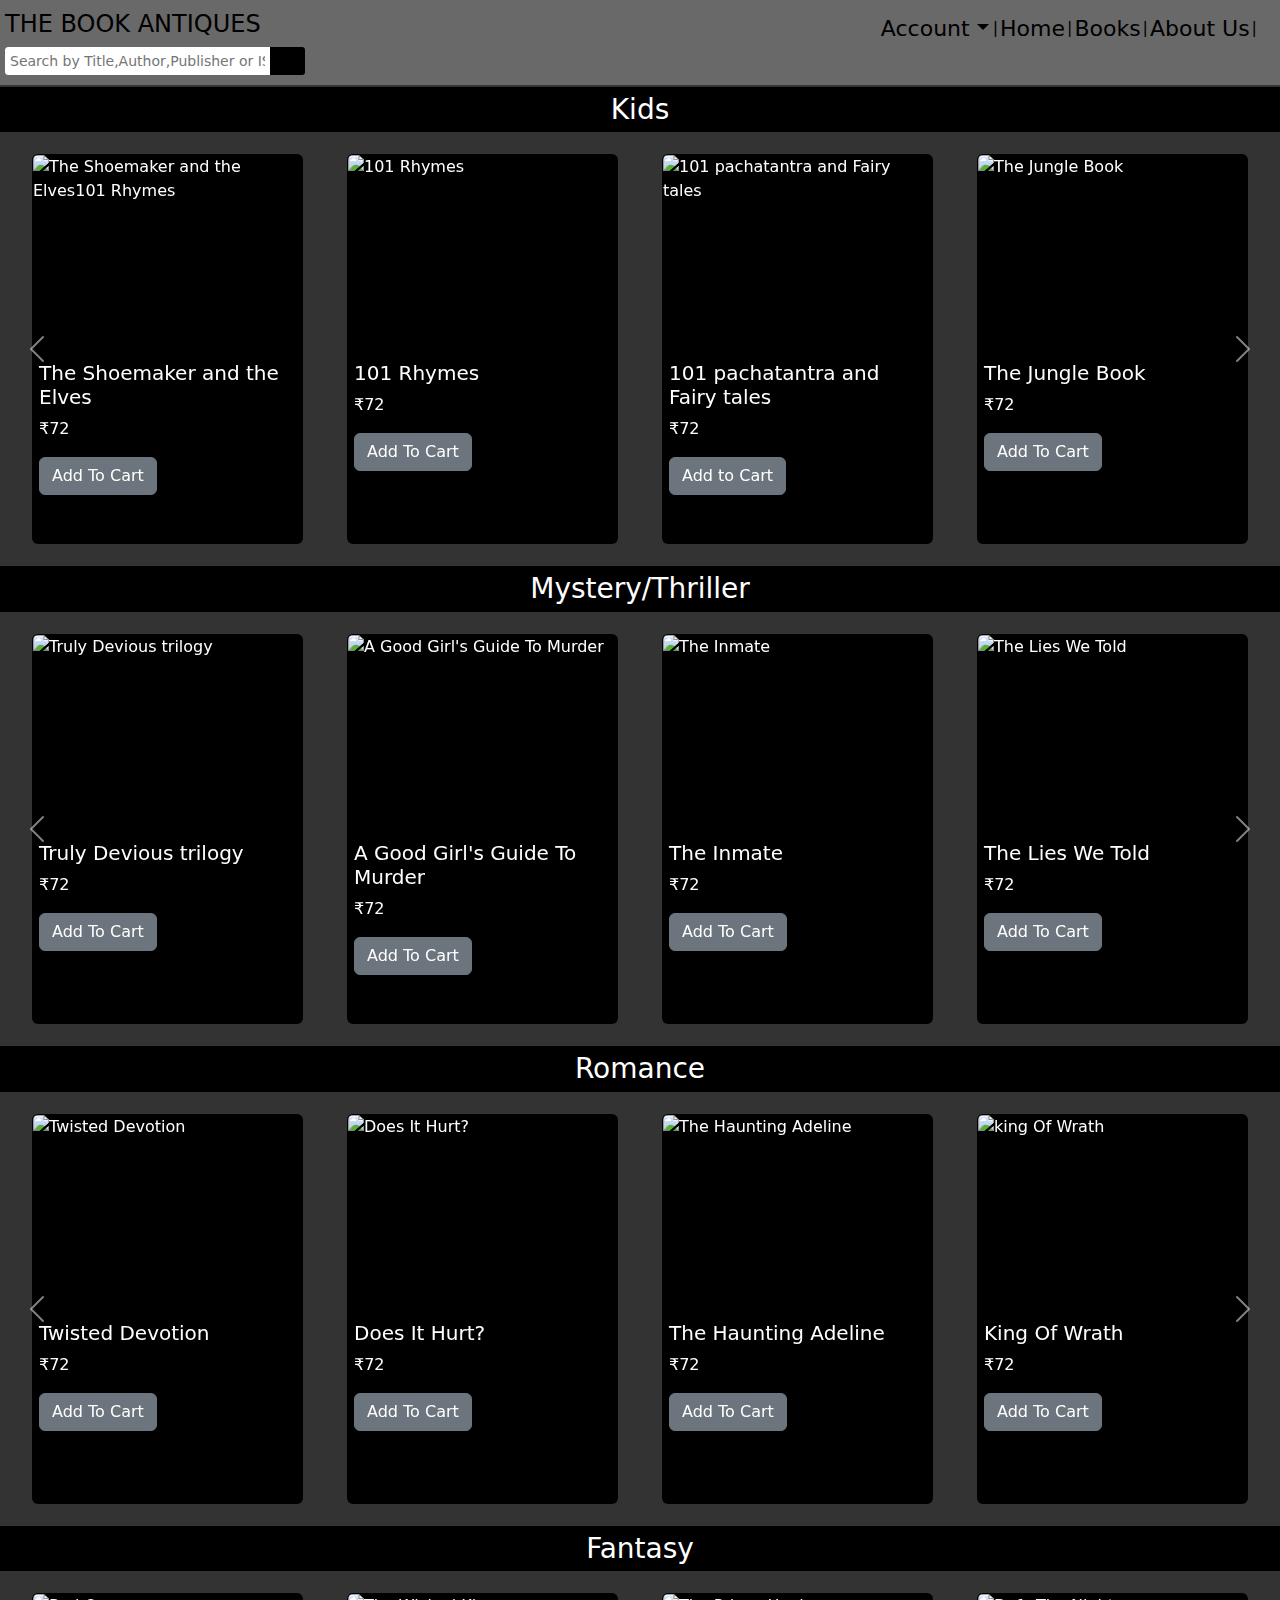
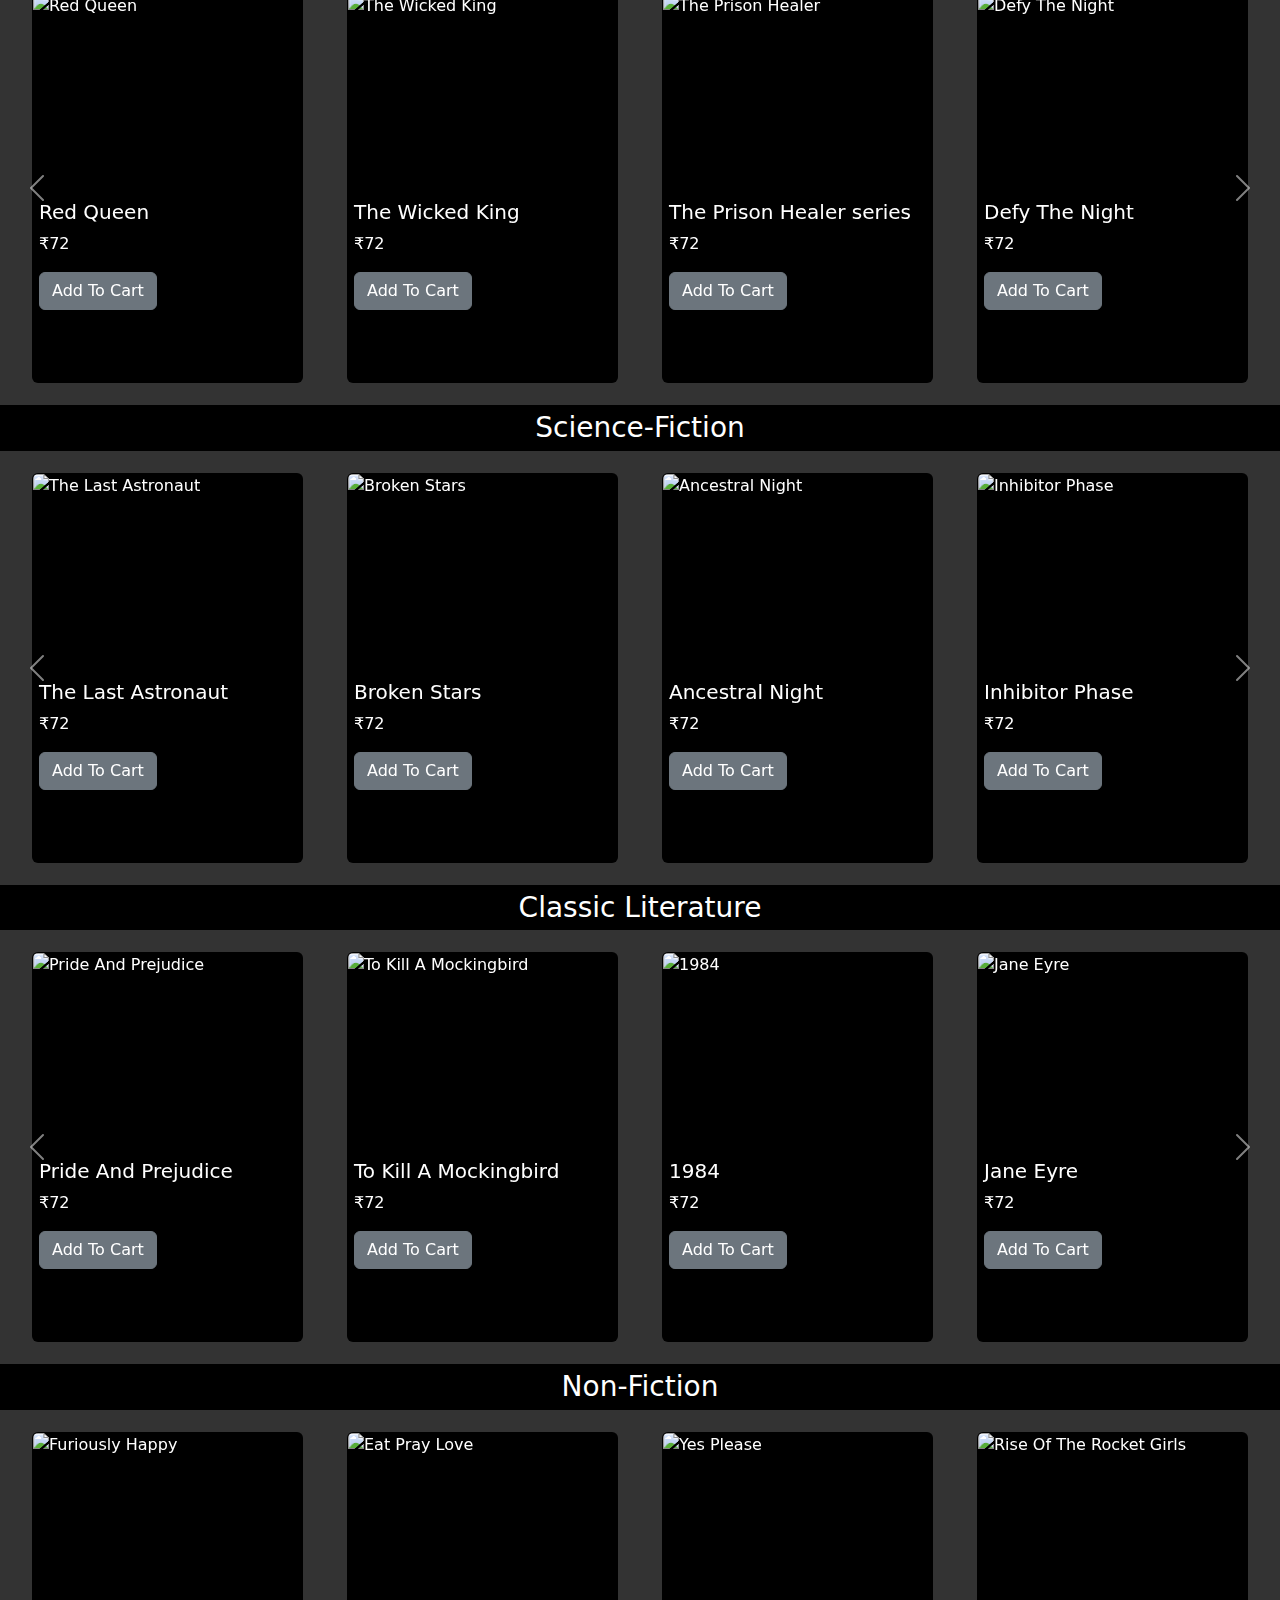
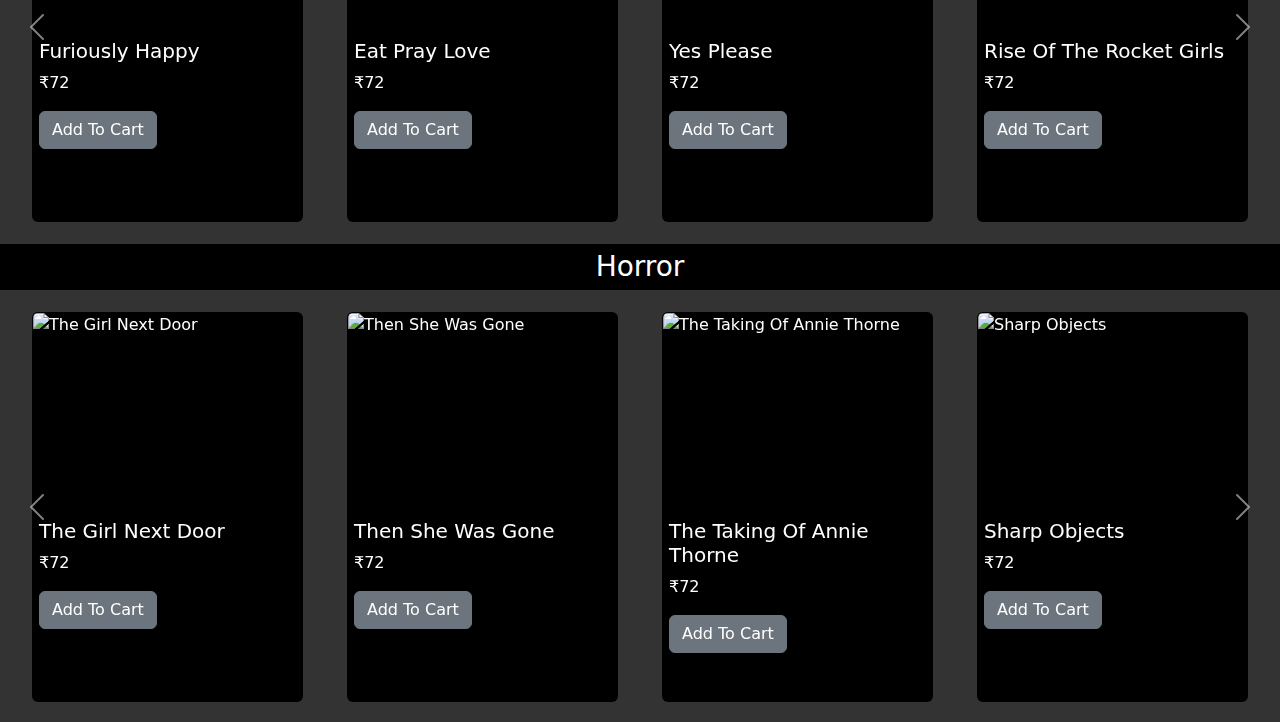
==== commit 999a4682: "Merge branch 'main' of https://github.com/rudrakshgera/SCM into navneet" ====
--- a/Online Bookstore/books.html
+++ b/Online Bookstore/books.html
@@ -231,7 +231,7 @@
                                 <h5 class="card-title">101 pachatantra and Fairy tales</h5>
                                 <p class="card-text">₹72</p>
                                 <button class="btn btn-secondary add-to-cart" data-id="3"
-                                    data-title="101 pachatantra and Fairy tales" data-price="72">Add To Cart</button>
+                                    data-title="101 pachatantra and Fairy tales" data-price="72">Add to Cart</button>
                             </div>
                         </div>
                     </div>
@@ -1586,4 +1586,4 @@
     <script src="books.js"></script>
 </body>
 
-</html>+</html>
